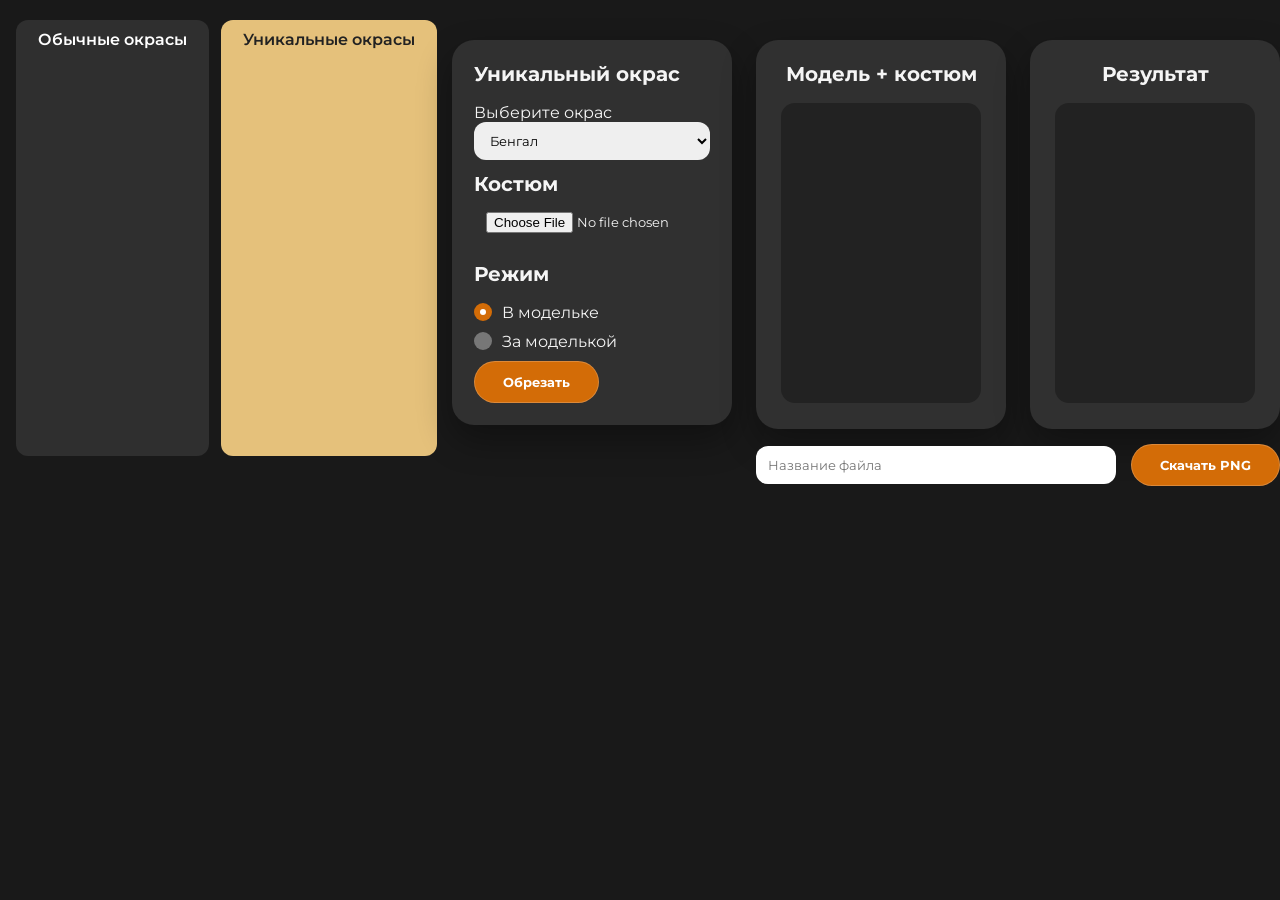
==== unique.html @ d8937137 "Create unique.html" ====
<!doctype html>
<html lang="ru">
<head>
<meta charset="UTF-8">
<title>Уникальные окрасы</title>
<link rel="icon" href="favicon.png">
<link href="https://fonts.googleapis.com/css2?family=Montserrat:wght@500;700&display=swap" rel="stylesheet">
<link rel="stylesheet" href="style.css">
</head>
<body>

<nav class="tabs">
    <a href="index.html" class="tab">Обычные окрасы</a>
    <a href="unique.html" class="tab active">Уникальные окрасы</a>
</nav>

<div class="app">

<div class="panel">

<h2>Уникальный окрас</h2>

<label>Выберите окрас</label>

<select id="uniqueSelect">
    <option value="bengal.png">Бенгал</option>
    <option value="clouded_leopard.png">Дымчатый леопард</option>
    <option value="point25.png">Поинт (25-26)</option>
    <option value="point27.png">Поинт (27)</option>
    <option value="neva.png">Невская</option>
    <option value="persian.png">Перс</option>
    <option value="sphynx.png">Сфинкс</option>
    <option value="oriental45.png">Ориентал (45)</option>
    <option value="lykoi.png">Ликой</option>
    <option value="oriental4748.png">Ориентал (47-48)</option>
</select>

<h2>Костюм</h2>

<input id="upload" type="file" accept="image/png">

<h2>Режим</h2>

<label class="check">
    <input type="radio" name="mode" value="inside" checked>
    В модельке
</label>

<label class="check">
    <input type="radio" name="mode" value="outside">
    За моделькой
</label>

<button id="crop">Обрезать</button>

</div>

<div class="right">

<div class="previews">

<div class="preview">
<h2>Модель + костюм</h2>
<canvas id="model" width="200" height="300"></canvas>
</div>

<div class="preview">
<h2>Результат</h2>
<canvas id="result" width="200" height="300"></canvas>
</div>

</div>

<div class="save">
<input id="filename" placeholder="Название файла">
<button id="download">Скачать PNG</button>
</div>

</div>

</div>

<script src="unique.js"></script>

</body>
</html>
---- style.css ----
*{box-sizing:border-box}
body{margin:0;background:#191919;color:#f5f5f5;font-family:Montserrat,sans-serif;display:flex;justify-content:center}
.app{display:flex;gap:24px;margin-top:40px;align-items:flex-start}
.panel,.preview{background:#303030;border-radius:22px;padding:22px;box-shadow:0 15px 35px #0005}
.panel{width:280px}
.right{display:flex;flex-direction:column;gap:15px}
.previews{display:flex;gap:24px}
.preview{width:250px;text-align:center}
h2{font-size:20px;font-weight:700;margin-top:0}
select,input[type=file],.save input{width:100%;height:38px;border-radius:12px;border:0;padding:0 12px;margin-bottom:12px;font-family:inherit}
.check{display:flex;align-items:center;gap:10px;margin:10px 0}
.check input{appearance:none;width:18px;height:18px;border-radius:50%;background:#777;margin:0}
.check input:checked{background:#D36C07}
.check input:checked:after{content:"";display:block;width:6px;height:6px;background:white;border-radius:50%;margin:6px}
canvas{width:200px;height:300px;background:#222;border-radius:14px}
button{background:#D36C07;color:white;border:1px solid #ffffff33;border-radius:999px;padding:12px 28px;font-family:inherit;font-weight:700;cursor:pointer}
.save{display:flex;gap:15px;align-items:center;width:100%}
.save input{margin:0;flex:1}
/* ---------- Вкладки ---------- */

.tabs {
    display: flex;
    justify-content: center;
    gap: 12px;
    margin: 20px auto 30px;
}

.tab {
    padding: 10px 22px;
    border-radius: 12px;
    background: #2f2f2f;
    color: #fff;
    text-decoration: none;
    transition: .2s;
    font-weight: 600;
}

.tab:hover {
    background: #454545;
}

.tab.active {
    background: #e5c17b;
    color: #222;
}
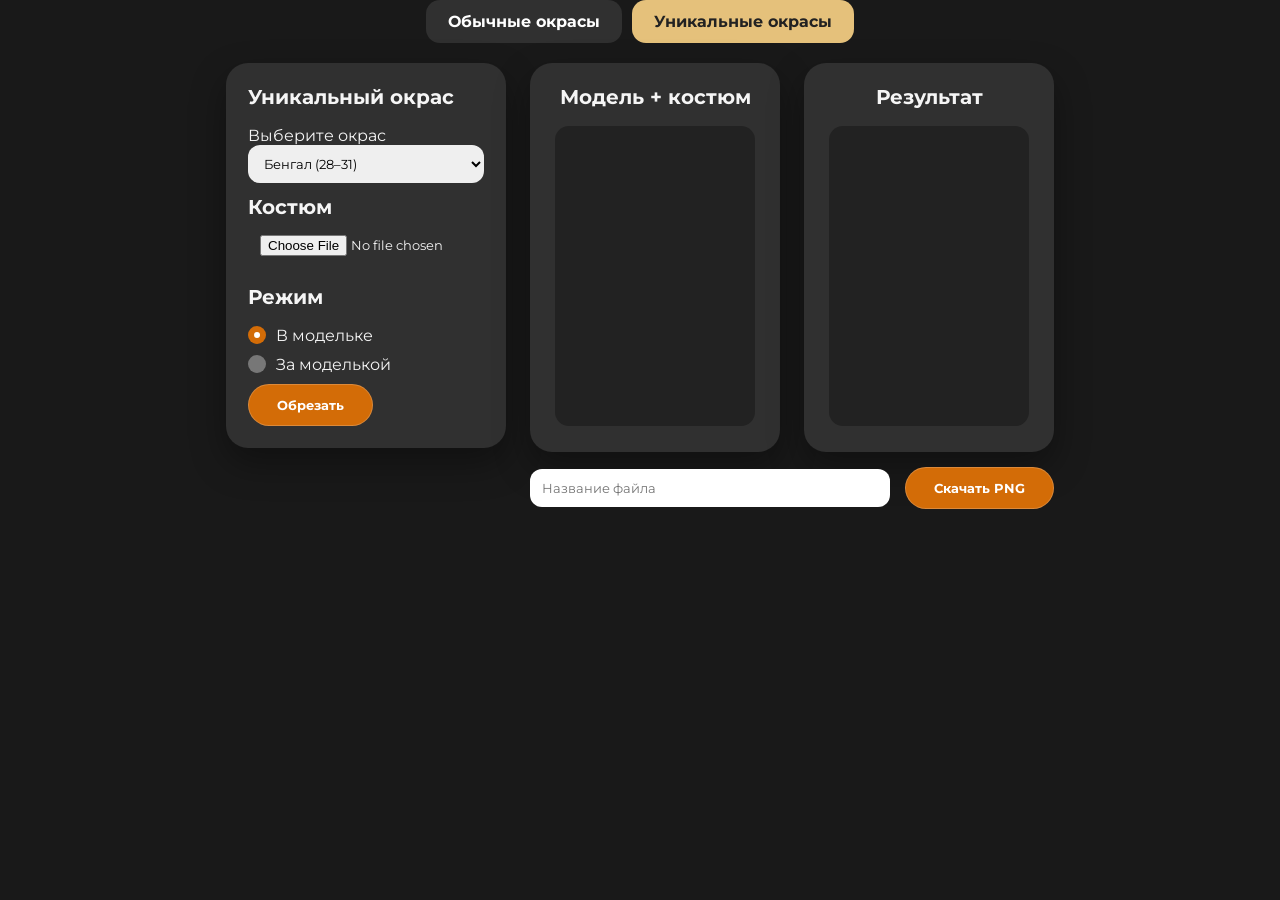
==== commit d1e84e84: "Update unique.html" ====
--- a/unique.html
+++ b/unique.html
@@ -9,10 +9,10 @@
 </head>
 <body>
 
-<nav class="tabs">
+<div class="tabs">
     <a href="index.html" class="tab">Обычные окрасы</a>
     <a href="unique.html" class="tab active">Уникальные окрасы</a>
-</nav>
+</div>
 
 <div class="app">
 
@@ -23,16 +23,47 @@
 <label>Выберите окрас</label>
 
 <select id="uniqueSelect">
-    <option value="bengal.png">Бенгал</option>
-    <option value="clouded_leopard.png">Дымчатый леопард</option>
-    <option value="point25.png">Поинт (25-26)</option>
-    <option value="point27.png">Поинт (27)</option>
-    <option value="neva.png">Невская</option>
-    <option value="persian.png">Перс</option>
-    <option value="sphynx.png">Сфинкс</option>
-    <option value="oriental45.png">Ориентал (45)</option>
-    <option value="lykoi.png">Ликой</option>
-    <option value="oriental4748.png">Ориентал (47-48)</option>
+
+    <option value="бенгал 28 29 30 31.png">
+        Бенгал (28–31)
+    </option>
+
+    <option value="дымчатый леопард 32 33 34 35.png">
+        Дымчатый леопард (32–35)
+    </option>
+
+    <option value="ликой 46.png">
+        Ликой (46)
+    </option>
+
+    <option value="невская 36.png">
+        Невская (36)
+    </option>
+
+    <option value="ориентал 45.png">
+        Ориентал (45)
+    </option>
+
+    <option value="ориентал 47 48.png">
+        Ориентал (47–48)
+    </option>
+
+    <option value="перс 37 38 39 40.png">
+        Перс (37–40)
+    </option>
+
+    <option value="поинт 25 26.png">
+        Поинт (25–26)
+    </option>
+
+    <option value="поинт 27.png">
+        Поинт (27)
+    </option>
+
+    <option value="сфинкс 41 42 43 44.png">
+        Сфинкс (41–44)
+    </option>
+
 </select>
 
 <h2>Костюм</h2>
--- a/style.css
+++ b/style.css
@@ -1,46 +1,187 @@
+/* ---------------- Общие ---------------- */
 
-*{box-sizing:border-box}
-body{margin:0;background:#191919;color:#f5f5f5;font-family:Montserrat,sans-serif;display:flex;justify-content:center}
-.app{display:flex;gap:24px;margin-top:40px;align-items:flex-start}
-.panel,.preview{background:#303030;border-radius:22px;padding:22px;box-shadow:0 15px 35px #0005}
-.panel{width:280px}
-.right{display:flex;flex-direction:column;gap:15px}
-.previews{display:flex;gap:24px}
-.preview{width:250px;text-align:center}
-h2{font-size:20px;font-weight:700;margin-top:0}
-select,input[type=file],.save input{width:100%;height:38px;border-radius:12px;border:0;padding:0 12px;margin-bottom:12px;font-family:inherit}
-.check{display:flex;align-items:center;gap:10px;margin:10px 0}
-.check input{appearance:none;width:18px;height:18px;border-radius:50%;background:#777;margin:0}
-.check input:checked{background:#D36C07}
-.check input:checked:after{content:"";display:block;width:6px;height:6px;background:white;border-radius:50%;margin:6px}
-canvas{width:200px;height:300px;background:#222;border-radius:14px}
-button{background:#D36C07;color:white;border:1px solid #ffffff33;border-radius:999px;padding:12px 28px;font-family:inherit;font-weight:700;cursor:pointer}
-.save{display:flex;gap:15px;align-items:center;width:100%}
-.save input{margin:0;flex:1}
-/* ---------- Вкладки ---------- */
+* {
+    box-sizing: border-box;
+}
+
+body {
+    margin: 0;
+    background: #191919;
+    color: #f5f5f5;
+    font-family: Montserrat, sans-serif;
+}
+
+.page {
+    width: 100%;
+    display: flex;
+    flex-direction: column;
+    align-items: center;
+    padding: 30px 0;
+}
+
+/* ---------------- Вкладки ---------------- */
 
 .tabs {
+    width: fit-content;
     display: flex;
-    justify-content: center;
-    gap: 12px;
-    margin: 20px auto 30px;
+    gap: 10px;
+    margin: 0 auto 20px;
 }
 
 .tab {
-    padding: 10px 22px;
-    border-radius: 12px;
-    background: #2f2f2f;
-    color: #fff;
+    display: inline-block;
+    padding: 12px 22px;
+    border-radius: 14px;
+    background: #303030;
+    color: white;
     text-decoration: none;
+    font-weight: 700;
     transition: .2s;
-    font-weight: 600;
 }
 
 .tab:hover {
-    background: #454545;
+    background: #3b3b3b;
 }
 
 .tab.active {
     background: #e5c17b;
     color: #222;
 }
+
+/* ---------------- Основная часть ---------------- */
+
+.app {
+    width: fit-content;
+    display: flex;
+    gap: 24px;
+    align-items: flex-start;
+    margin: 0 auto;
+}
+
+/* ---------------- Карточки ---------------- */
+
+.panel,
+.preview {
+    background: #303030;
+    border-radius: 22px;
+    padding: 22px;
+    box-shadow: 0 15px 35px rgba(0,0,0,.35);
+}
+
+.panel {
+    width: 280px;
+}
+
+.preview {
+    width: 250px;
+    text-align: center;
+}
+
+/* ---------------- Правая колонка ---------------- */
+
+.right {
+    display: flex;
+    flex-direction: column;
+    gap: 15px;
+}
+
+.previews {
+    display: flex;
+    gap: 24px;
+}
+
+/* ---------------- Заголовки ---------------- */
+
+h2 {
+    margin-top: 0;
+    font-size: 20px;
+    font-weight: 700;
+}
+
+/* ---------------- Поля ---------------- */
+
+select,
+input[type="file"],
+.save input {
+    width: 100%;
+    height: 38px;
+    padding: 0 12px;
+    margin-bottom: 12px;
+
+    border: none;
+    border-radius: 12px;
+
+    font-family: inherit;
+}
+
+/* ---------------- Чекбоксы ---------------- */
+
+.check {
+    display: flex;
+    align-items: center;
+    gap: 10px;
+    margin: 10px 0;
+}
+
+.check input {
+    appearance: none;
+    width: 18px;
+    height: 18px;
+    margin: 0;
+
+    border-radius: 50%;
+    background: #777;
+}
+
+.check input:checked {
+    background: #D36C07;
+}
+
+.check input:checked::after {
+    content: "";
+    display: block;
+    width: 6px;
+    height: 6px;
+    margin: 6px;
+    border-radius: 50%;
+    background: white;
+}
+
+/* ---------------- Canvas ---------------- */
+
+canvas {
+    width: 200px;
+    height: 300px;
+    background: #222;
+    border-radius: 14px;
+}
+
+/* ---------------- Кнопки ---------------- */
+
+button {
+    padding: 12px 28px;
+
+    border: 1px solid rgba(255,255,255,.2);
+    border-radius: 999px;
+
+    background: #D36C07;
+    color: white;
+
+    font-family: inherit;
+    font-weight: 700;
+
+    cursor: pointer;
+}
+
+/* ---------------- Сохранение ---------------- */
+
+.save {
+    display: flex;
+    align-items: center;
+    gap: 15px;
+}
+
+.save input {
+    flex: 1;
+    margin: 0;
+}
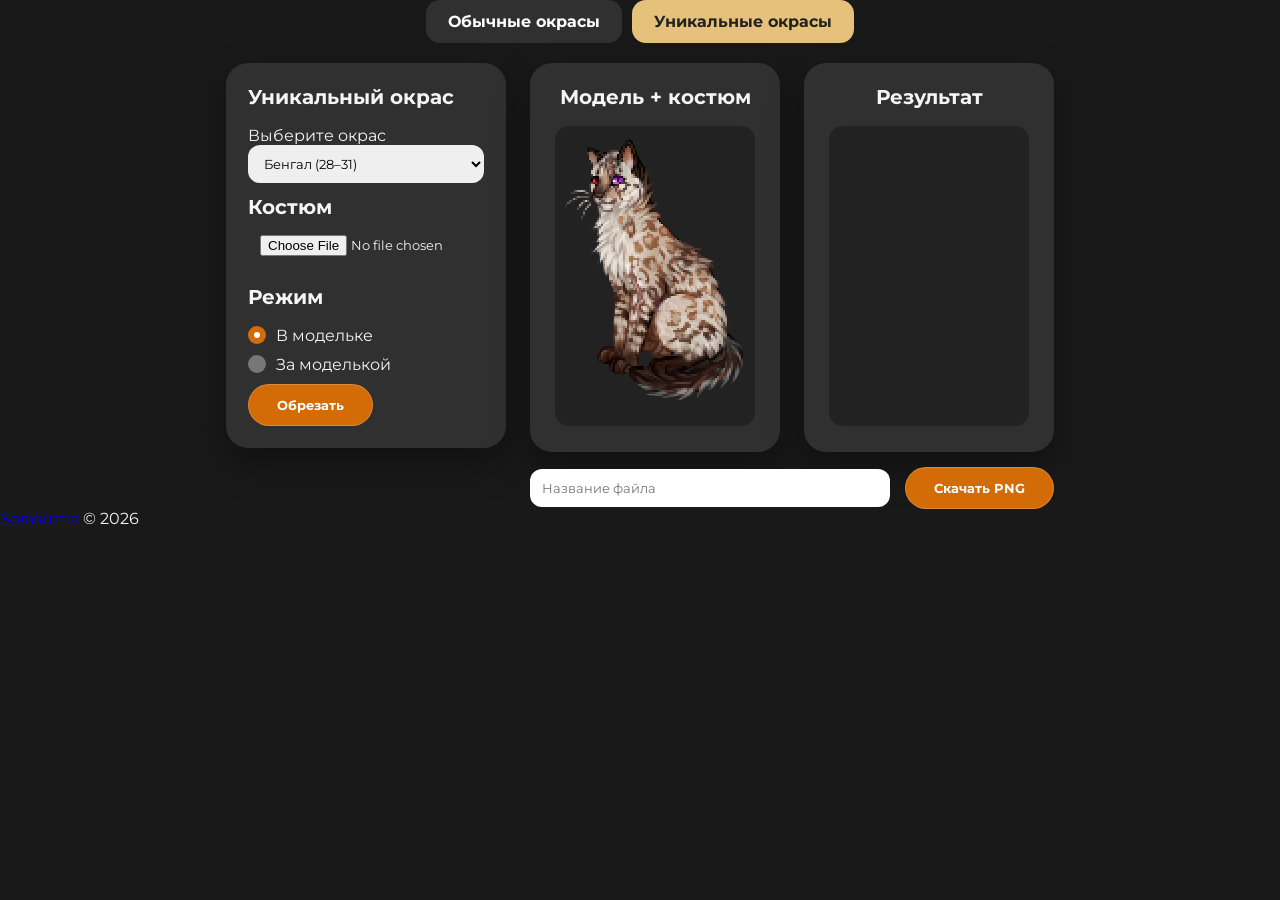
==== commit 21945a3c: "Update unique.html" ====
--- a/unique.html
+++ b/unique.html
@@ -110,7 +110,13 @@
 </div>
 
 </div>
-
+<footer class="footer">
+    <a href="https://t.me/jillyan" target="_blank">
+        Sorasuma
+    </a>
+    © 2026
+</footer>
+    
 <script src="unique.js"></script>
 
 </body>
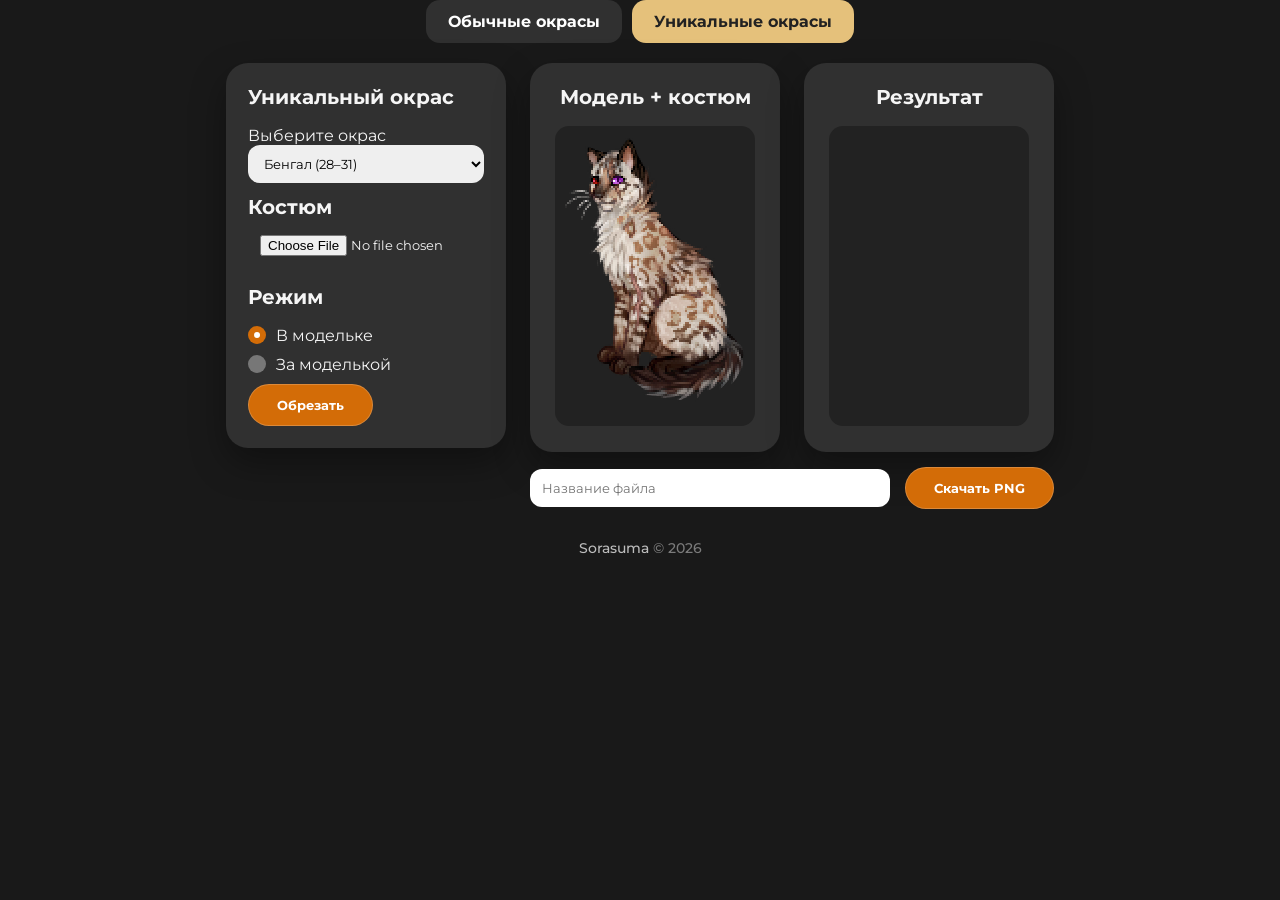
==== commit bf998c44: "Update unique.html" ====
--- a/unique.html
+++ b/unique.html
@@ -110,8 +110,11 @@
 </div>
 
 </div>
+    
 <footer class="footer">
-    <a href="https://t.me/jillyan" target="_blank">
+    <a href="https://t.me/jillyan"
+       target="_blank"
+       rel="noopener noreferrer">
         Sorasuma
     </a>
     © 2026
--- a/style.css
+++ b/style.css
@@ -185,3 +185,26 @@
     flex: 1;
     margin: 0;
 }
+
+/* ---------- Подвал ---------- */
+
+.footer {
+    margin-top: 30px;
+    margin-bottom: 20px;
+
+    text-align: center;
+
+    color: #7b7b7b;
+    font-size: 14px;
+    font-weight: 500;
+}
+
+.footer a {
+    color: #bdbdbd;
+    text-decoration: none;
+    transition: .2s;
+}
+
+.footer a:hover {
+    color: #e5c17b;
+}
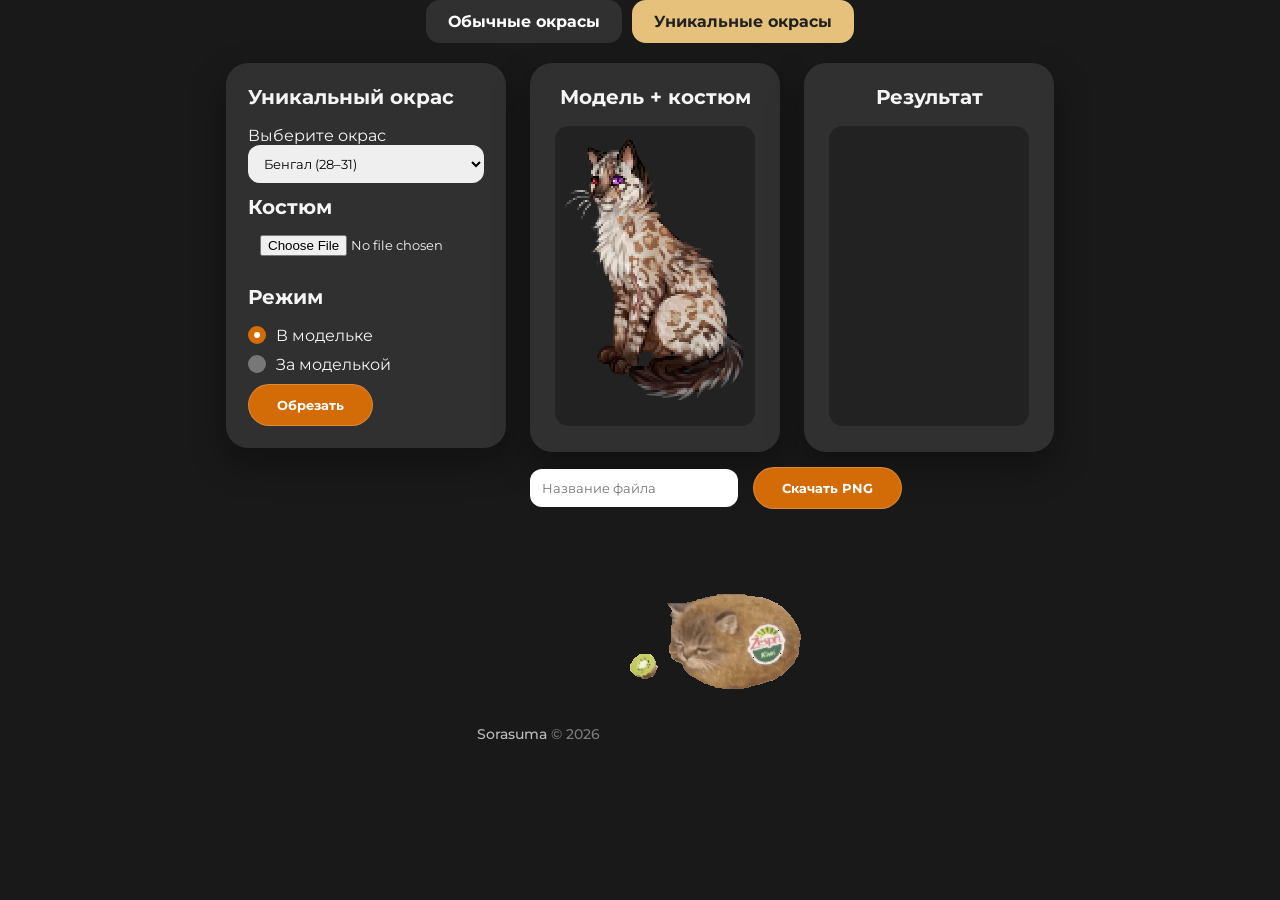
==== commit 87b2273c: "Update unique.html" ====
--- a/unique.html
+++ b/unique.html
@@ -112,12 +112,16 @@
 </div>
     
 <footer class="footer">
+
     <a href="https://t.me/jillyan"
        target="_blank"
        rel="noopener noreferrer">
         Sorasuma
     </a>
     © 2026
+
+    <img src="котик.webp" alt="" class="footer-cat">
+
 </footer>
     
 <script src="unique.js"></script>
--- a/style.css
+++ b/style.css
@@ -83,6 +83,7 @@
     display: flex;
     flex-direction: column;
     gap: 15px;
+    align-items: flex-start;
 }
 
 .previews {
@@ -154,6 +155,7 @@
     height: 300px;
     background: #222;
     border-radius: 14px;
+    cursor: grab;
 }
 
 /* ---------------- Кнопки ---------------- */
@@ -208,3 +210,88 @@
 .footer a:hover {
     color: #e5c17b;
 }
+
+canvas:active {
+    cursor: grabbing;
+}
+
+/* ---------- Карточка положения ---------- */
+
+.position-card{
+
+    width:200px;
+
+    padding:10px 14px;
+
+    background:#303030;
+
+    border-radius:14px;
+
+    box-shadow:0 8px 18px rgba(0,0,0,.25);
+
+}
+
+.position-title{
+
+    font-size:13px;
+
+    font-weight:700;
+
+    color:#d9d9d9;
+
+    margin-bottom:8px;
+
+}
+
+.position{
+
+    display:flex;
+
+    justify-content:space-between;
+
+    font-size:14px;
+
+    color:#bcbcbc;
+
+}
+
+.position span{
+
+    color:#bcbcbc;
+
+}
+
+.secondary-button{
+
+    width:200px;
+
+    margin-top:10px;
+
+    padding:10px 18px;
+
+    background:#454545;
+
+    border:1px solid #666;
+
+    color:#f2f2f2;
+
+}
+
+.secondary-button:hover{
+
+    background:#555;
+
+}
+.position{
+
+    display:flex;
+
+    justify-content:space-between;
+
+    align-items:center;
+
+    font-size:14px;
+
+    color:#bcbcbc;
+
+}
